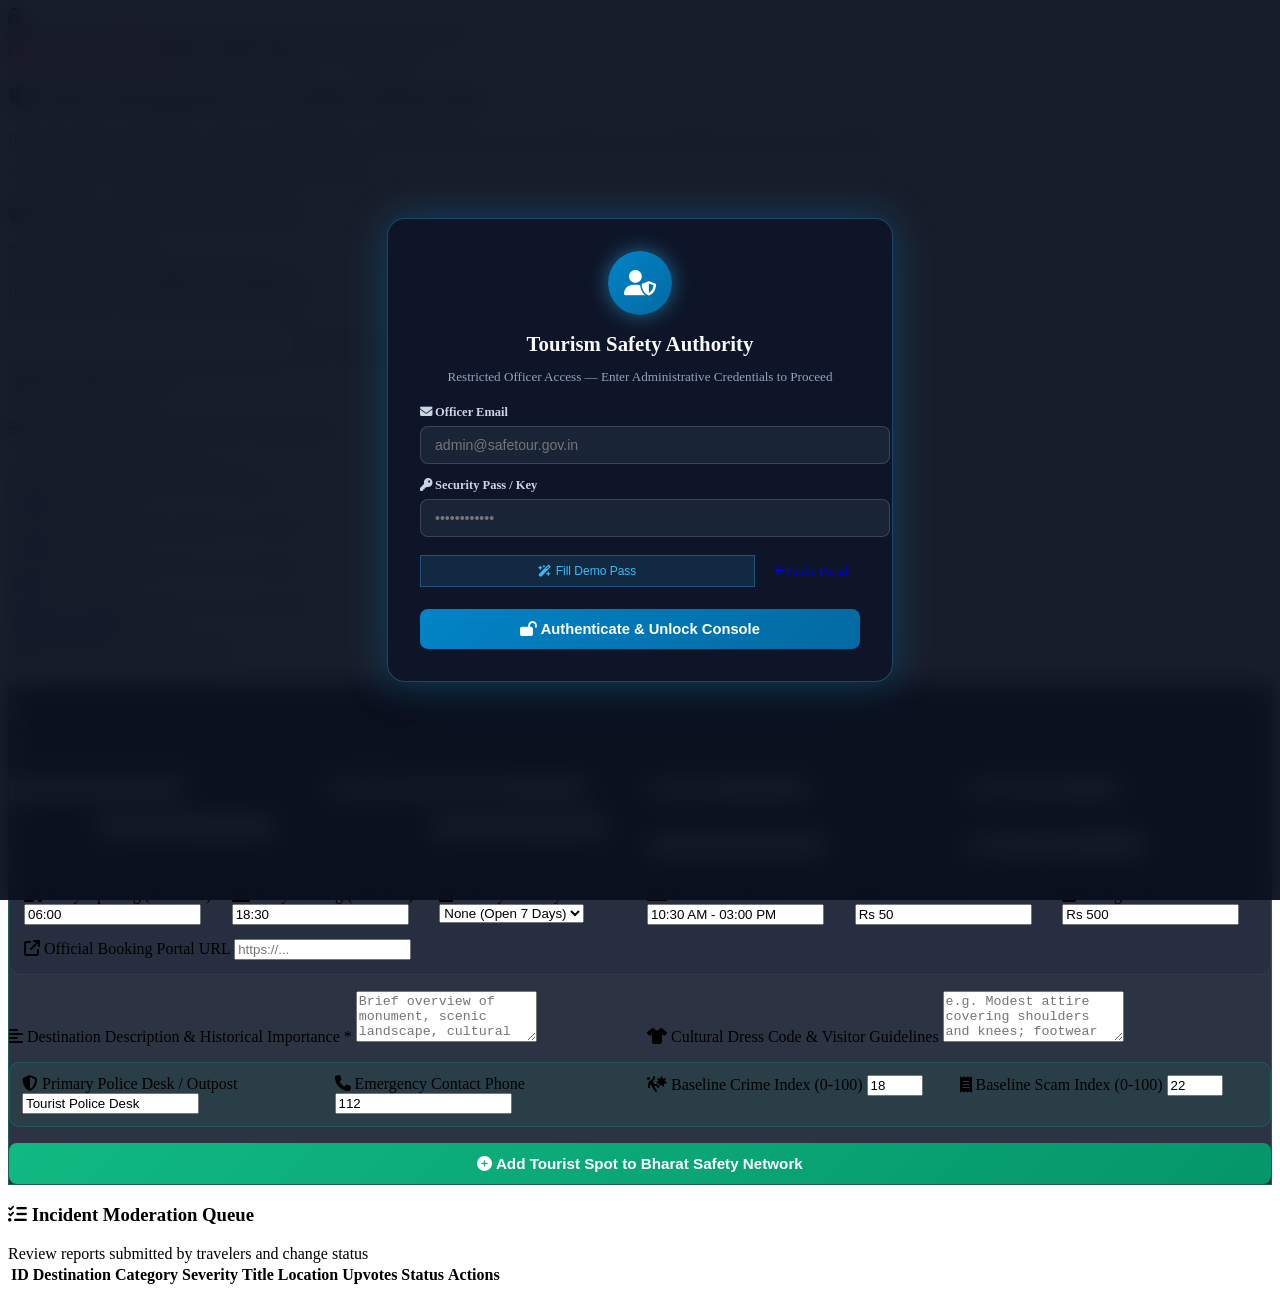
==== frontend/admin.html @ 081bbef0 "Initial commit: Tourist Destination Safety and Risk Assessment System" ====
<!DOCTYPE html>
<html lang="en">
<head>
  <meta charset="UTF-8">
  <meta name="viewport" content="width=device-width, initial-scale=1.0">
  <title>Tourism Safety Authority Console — SafeTour AI</title>
  <link rel="preconnect" href="https://fonts.googleapis.com">
  <link rel="preconnect" href="https://fonts.gstatic.com" crossorigin>
  <link href="https://fonts.googleapis.com/css2?family=Outfit:wght@300;400;500;600;700&family=Inter:wght@300;400;500;600&display=swap" rel="stylesheet">
  <link rel="stylesheet" href="https://cdnjs.cloudflare.com/ajax/libs/font-awesome/6.4.0/css/all.min.css">
  <link rel="stylesheet" href="/static/css/style.css">
</head>
<body class="admin-body">
  <div class="ambient-glow glow-1"></div>
  <div class="ambient-glow glow-2"></div>

  <!-- Admin Authentication Gate Modal -->
  <div id="adminAuthModal" class="auth-modal-backdrop" style="display: flex; position: fixed; inset: 0; z-index: 99999; background: rgba(10, 15, 29, 0.94); backdrop-filter: blur(12px); align-items: center; justify-content: center; padding: 20px;">
    <div class="auth-card" style="background: rgba(15, 23, 42, 0.95); border: 1px solid rgba(56, 189, 248, 0.3); border-radius: 18px; max-width: 440px; width: 100%; padding: 32px; box-shadow: 0 0 40px rgba(2, 132, 199, 0.35); text-align: center;">
      <div style="width: 64px; height: 64px; border-radius: 50%; background: linear-gradient(135deg, #0284c7, #0369a1); display: flex; align-items: center; justify-content: center; margin: 0 auto 16px auto; font-size: 1.6rem; color: #fff; box-shadow: 0 0 20px rgba(56, 189, 248, 0.5);">
        <i class="fa-solid fa-user-shield"></i>
      </div>
      <h2 style="font-size: 1.3rem; font-weight: 700; color: #f8fafc; margin-bottom: 6px;">Tourism Safety Authority</h2>
      <p style="font-size: 0.82rem; color: #94a3b8; margin-bottom: 20px;">Restricted Officer Access — Enter Administrative Credentials to Proceed</p>
      
      <form id="adminLoginForm" style="text-align: left; display: flex; flex-direction: column; gap: 14px;">
        <div>
          <label style="font-size: 0.78rem; font-weight: 600; color: #cbd5e1; display: block; margin-bottom: 6px;">
            <i class="fa-solid fa-envelope"></i> Officer Email
          </label>
          <input type="email" id="adminEmailInput" required placeholder="admin@safetour.gov.in" class="form-control" style="width: 100%; background: rgba(30, 41, 59, 0.8); border: 1px solid rgba(255, 255, 255, 0.15); border-radius: 8px; padding: 10px 14px; color: #fff; font-size: 0.88rem;">
        </div>

        <div>
          <label style="font-size: 0.78rem; font-weight: 600; color: #cbd5e1; display: block; margin-bottom: 6px;">
            <i class="fa-solid fa-key"></i> Security Pass / Key
          </label>
          <input type="password" id="adminPassInput" required placeholder="••••••••••••" class="form-control" style="width: 100%; background: rgba(30, 41, 59, 0.8); border: 1px solid rgba(255, 255, 255, 0.15); border-radius: 8px; padding: 10px 14px; color: #fff; font-size: 0.88rem;">
        </div>

        <div style="display: flex; gap: 8px; margin-top: 4px;">
          <button type="button" id="btnFillDemoAdminPass" class="btn-secondary" style="flex: 1; padding: 8px; font-size: 0.75rem; background: rgba(56, 189, 248, 0.12); border: 1px solid rgba(56, 189, 248, 0.3); color: #38bdf8;">
            <i class="fa-solid fa-wand-magic-sparkles"></i> Fill Demo Pass
          </button>
          <a href="/" class="btn-secondary" style="padding: 8px 12px; font-size: 0.75rem; text-decoration: none; display: flex; align-items: center;">
            <i class="fa-solid fa-arrow-left"></i> Public Portal
          </a>
        </div>

        <button type="submit" id="btnSubmitAdminPass" class="btn-primary" style="padding: 12px; font-size: 0.92rem; font-weight: 700; margin-top: 8px; background: linear-gradient(135deg, #0284c7, #0369a1); border: none; border-radius: 8px; color: #fff; cursor: pointer;">
          <i class="fa-solid fa-lock-open"></i> Authenticate & Unlock Console
        </button>

        <p id="adminLoginError" style="color: #f87171; font-size: 0.78rem; text-align: center; margin: 4px 0 0 0; display: none;"></p>
      </form>
    </div>
  </div>

  <!-- Real-Time Toast Notification Banner -->
  <div id="adminLiveToast" class="live-toast-banner" style="display:none;">
    <i class="fa-solid fa-bolt toast-icon"></i>
    <span id="adminToastMsg">Live environmental telemetry synchronized.</span>
  </div>

  <!-- Admin Navigation -->
  <header class="glass-nav admin-nav">
    <div class="nav-container">
      <div class="brand-logo" onclick="window.location.href='/'">
        <div class="logo-shield admin-shield">
          <i class="fa-solid fa-lock"></i>
        </div>
        <div class="logo-text">
          <span class="brand-title">SafeTour <span class="ai-badge admin-badge">AUTHORITY</span></span>
          <span class="brand-subtitle">Risk Management & Advisory Broadcast Portal</span>
        </div>
      </div>
      <div class="nav-actions">
        <span id="adminOfficerBadge" class="badge-tag" style="display: none; background: rgba(16, 185, 129, 0.2); color: #34d399; border: 1px solid #10b981; font-size: 0.75rem;">
          <i class="fa-solid fa-user-check"></i> <span id="adminOfficerName">Chief Safety Officer</span>
        </span>
        <a href="/responder" class="btn-live-sync" style="background: rgba(239, 68, 68, 0.2); border: 1px solid #ef4444; color: #f87171; text-decoration: none;">
          <i class="fa-solid fa-truck-medical"></i>
          <span>Police & Fire EOC</span>
        </a>
        <button id="adminBatchSyncBtn" class="btn-live-sync" title="Sync live Open-Meteo weather for all destinations">
          <i class="fa-solid fa-bolt"></i>
          <span>Sync All Live Weather</span>
        </button>
        <button id="adminLogoutBtn" class="btn-secondary" style="display: none; padding: 6px 12px; font-size: 0.78rem;">
          <i class="fa-solid fa-right-from-bracket"></i> Lock
        </button>
        <a href="/" class="btn-secondary">
          <i class="fa-solid fa-arrow-left"></i> Public Portal
        </a>
      </div>
    </div>
  </header>

  <main class="admin-container">
    <div class="admin-welcome-card">
      <div class="admin-welcome-text">
        <h2><i class="fa-solid fa-shield-halved"></i> Safety Management & Incident Moderation</h2>
        <p>Broadcast official travel alerts, adjust destination risk coefficients based on real-time field reports, and moderate crowd-sourced incidents.</p>
      </div>
      <div class="admin-status-tag">
        <span class="live-dot"></span> System Status: Online & Synchronized with Open-Meteo
      </div>
    </div>

    <div class="admin-grid-layout">
      <!-- Form 1: Broadcast Travel Advisory -->
      <div class="admin-card">
        <div class="card-header">
          <h3><i class="fa-solid fa-bullhorn"></i> Broadcast Official Safety Advisory</h3>
        </div>
        <form id="broadcastAdvisoryForm" class="admin-form">
          <div class="form-group">
            <label for="advDestination">Target Destination *</label>
            <select id="advDestination" required class="form-control">
              <!-- Populated via admin.js -->
            </select>
          </div>

          <div class="form-row">
            <div class="form-group flex-1">
              <label for="advAlertLevel">Alert Level *</label>
              <select id="advAlertLevel" required class="form-control">
                <option value="Info">Info (Standard Guidance)</option>
                <option value="Caution" selected>Caution (Heightened Vigilance)</option>
                <option value="Warning">Warning (Significant Hazard / High Risk)</option>
                <option value="Emergency">Emergency (Immediate Danger / Avoid Travel)</option>
              </select>
            </div>
            <div class="form-group flex-1">
              <label for="advIssuer">Issuing Authority *</label>
              <input type="text" id="advIssuer" value="National Tourism Safety Bureau" required class="form-control">
            </div>
          </div>

          <div class="form-group">
            <label for="advTitle">Advisory Title *</label>
            <input type="text" id="advTitle" placeholder="e.g. Coastal Monsoon High Tide Red Alert" required class="form-control">
          </div>

          <div class="form-group">
            <label for="advSummary">Advisory Details & Traveler Action Steps *</label>
            <textarea id="advSummary" rows="3" placeholder="Explain the hazard, affected zones, and exact precautionary measures..." required class="form-control"></textarea>
          </div>

          <button type="submit" class="btn-primary full-width">
            <i class="fa-solid fa-tower-broadcast"></i> Issue Public Advisory
          </button>
        </form>
      </div>

      <!-- Form 2: Dynamic Risk Coefficients Adjuster -->
      <div class="admin-card">
        <div class="card-header">
          <h3><i class="fa-solid fa-sliders"></i> Adjust Destination Safety Coefficients</h3>
        </div>
        <form id="updateMetricsForm" class="admin-form">
          <div class="form-group">
            <label for="metricDestSelect">Select Destination to Calibrate *</label>
            <select id="metricDestSelect" required class="form-control">
              <!-- Populated via admin.js -->
            </select>
          </div>

          <div class="slider-metric-row">
            <div class="slider-header">
              <span>Street & Violent Crime Index (0-100)</span>
              <strong id="dispCrimeVal">20</strong>
            </div>
            <input type="range" id="sliderCrime" min="0" max="100" value="20" class="custom-range">
          </div>

          <div class="slider-metric-row">
            <div class="slider-header">
              <span>Tourist Scam & Overpricing Index (0-100)</span>
              <strong id="dispScamVal">25</strong>
            </div>
            <input type="range" id="sliderScam" min="0" max="100" value="25" class="custom-range">
          </div>

          <div class="slider-metric-row">
            <div class="slider-header">
              <span>Weather / Natural Hazard Severity (0-100)</span>
              <strong id="dispWeatherVal">15</strong>
            </div>
            <input type="range" id="sliderWeather" min="0" max="100" value="15" class="custom-range">
          </div>

          <div class="slider-metric-row">
            <div class="slider-header">
              <span>Nighttime Lighting & Safety Score (0-100)</span>
              <strong id="dispNightVal">80</strong>
            </div>
            <input type="range" id="sliderNight" min="0" max="100" value="80" class="custom-range">
          </div>

          <button type="submit" class="btn-primary full-width">
            <i class="fa-solid fa-calculator"></i> Recalculate & Sync Safety Score
          </button>
        </form>
      </div>
    </div>

    <!-- Form 3: Register New Indian Tourist Destination -->
    <div class="admin-card full-width-card" style="margin-top: 24px; border: 1px solid rgba(16, 185, 129, 0.3); background: rgba(15, 23, 42, 0.88);">
      <div class="card-header flex-between">
        <h3><i class="fa-solid fa-map-location-dot" style="color: #10b981;"></i> Add New Indian Tourist Spot (Official Registry)</h3>
        <span class="hint-text" style="color: #34d399;"><i class="fa-solid fa-shield-check"></i> Integrated with Live Safety Scoring & Operational Timings</span>
      </div>
      <form id="createDestinationForm" class="admin-form" style="display: flex; flex-direction: column; gap: 16px;">
        <div style="display: grid; grid-template-columns: repeat(auto-fit, minmax(260px, 1fr)); gap: 14px;">
          <div class="form-group">
            <label for="newDestName"><i class="fa-solid fa-landmark"></i> Destination Name *</label>
            <input type="text" id="newDestName" placeholder="e.g. Kanyakumari: Vivekananda Rock Memorial & Sunset Point" required class="form-control">
          </div>

          <div class="form-group">
            <label for="newDestState"><i class="fa-solid fa-map-pin"></i> State / UT *</label>
            <select id="newDestState" required class="form-control">
              <option value="">Select State or Union Territory</option>
              <option value="Andhra Pradesh">Andhra Pradesh</option>
              <option value="Arunachal Pradesh">Arunachal Pradesh</option>
              <option value="Assam">Assam</option>
              <option value="Bihar">Bihar</option>
              <option value="Chhattisgarh">Chhattisgarh</option>
              <option value="Goa">Goa</option>
              <option value="Gujarat">Gujarat</option>
              <option value="Haryana">Haryana</option>
              <option value="Himachal Pradesh">Himachal Pradesh</option>
              <option value="Jharkhand">Jharkhand</option>
              <option value="Karnataka">Karnataka</option>
              <option value="Kerala">Kerala</option>
              <option value="Madhya Pradesh">Madhya Pradesh</option>
              <option value="Maharashtra">Maharashtra</option>
              <option value="Manipur">Manipur</option>
              <option value="Meghalaya">Meghalaya</option>
              <option value="Mizoram">Mizoram</option>
              <option value="Nagaland">Nagaland</option>
              <option value="Odisha">Odisha</option>
              <option value="Punjab">Punjab</option>
              <option value="Rajasthan">Rajasthan</option>
              <option value="Sikkim">Sikkim</option>
              <option value="Tamil Nadu">Tamil Nadu</option>
              <option value="Telangana">Telangana</option>
              <option value="Tripura">Tripura</option>
              <option value="Uttar Pradesh">Uttar Pradesh</option>
              <option value="Uttarakhand">Uttarakhand</option>
              <option value="West Bengal">West Bengal</option>
              <option value="Andaman & Nicobar Islands">Andaman & Nicobar Islands</option>
              <option value="Chandigarh">Chandigarh</option>
              <option value="Dadra & Nagar Haveli and Daman & Diu">Dadra & Nagar Haveli and Daman & Diu</option>
              <option value="Delhi">Delhi</option>
              <option value="Jammu & Kashmir">Jammu & Kashmir</option>
              <option value="Ladakh">Ladakh</option>
              <option value="Lakshadweep">Lakshadweep</option>
              <option value="Puducherry">Puducherry</option>
            </select>
          </div>

          <div class="form-group">
            <label for="newDestRegion"><i class="fa-solid fa-compass"></i> Geographical Zone *</label>
            <select id="newDestRegion" required class="form-control">
              <option value="South India">South India</option>
              <option value="North India">North India</option>
              <option value="West India">West India</option>
              <option value="East & North-East India">East & North-East India</option>
              <option value="Central India">Central India</option>
              <option value="Islands of India">Islands of India</option>
            </select>
          </div>

          <div class="form-group">
            <label for="newDestCategory"><i class="fa-solid fa-shapes"></i> Tourism Category *</label>
            <select id="newDestCategory" required class="form-control">
              <option value="Heritage & Forts">Heritage & Forts</option>
              <option value="Spiritual & Sacred">Spiritual & Sacred</option>
              <option value="Mountain & Adventure">Mountain & Adventure</option>
              <option value="Beach & Coastal">Beach & Coastal</option>
              <option value="Wildlife & Nature">Wildlife & Nature</option>
              <option value="Urban & Culture">Urban & Culture</option>
            </select>
          </div>
        </div>

        <div style="display: grid; grid-template-columns: repeat(auto-fit, minmax(200px, 1fr)); gap: 14px;">
          <div class="form-group">
            <label for="newDestLat"><i class="fa-solid fa-location-crosshairs"></i> Latitude *</label>
            <input type="number" step="0.0001" id="newDestLat" placeholder="e.g. 8.0780" required class="form-control">
          </div>
          <div class="form-group">
            <label for="newDestLng"><i class="fa-solid fa-location-crosshairs"></i> Longitude *</label>
            <input type="number" step="0.0001" id="newDestLng" placeholder="e.g. 77.5550" required class="form-control">
          </div>
          <div class="form-group">
            <label for="newDestImage"><i class="fa-solid fa-image"></i> Destination Image URL</label>
            <input type="url" id="newDestImage" placeholder="https://images.unsplash.com/..." class="form-control">
          </div>
          <div class="form-group">
            <label for="newDestSeason"><i class="fa-solid fa-calendar-check"></i> Best Time to Visit</label>
            <input type="text" id="newDestSeason" placeholder="e.g. October to March" value="October to March" class="form-control">
          </div>
        </div>

        <div style="display: grid; grid-template-columns: repeat(auto-fit, minmax(180px, 1fr)); gap: 14px; background: rgba(30, 41, 59, 0.4); padding: 14px; border-radius: 12px; border: 1px solid rgba(255,255,255,0.06);">
          <div class="form-group">
            <label for="newDestOpening"><i class="fa-solid fa-door-open"></i> Daily Opening (HH:MM)</label>
            <input type="text" id="newDestOpening" value="06:00" placeholder="06:00" class="form-control">
          </div>
          <div class="form-group">
            <label for="newDestClosing"><i class="fa-solid fa-door-closed"></i> Daily Closing (HH:MM)</label>
            <input type="text" id="newDestClosing" value="18:30" placeholder="18:30" class="form-control">
          </div>
          <div class="form-group">
            <label for="newDestWeeklyOff"><i class="fa-solid fa-calendar-xmark"></i> Weekly Off Day</label>
            <select id="newDestWeeklyOff" class="form-control">
              <option value="None">None (Open 7 Days)</option>
              <option value="Monday">Monday</option>
              <option value="Tuesday">Tuesday</option>
              <option value="Wednesday">Wednesday</option>
              <option value="Thursday">Thursday</option>
              <option value="Friday">Friday</option>
              <option value="Saturday">Saturday</option>
              <option value="Sunday">Sunday</option>
            </select>
          </div>
          <div class="form-group">
            <label for="newDestPeakRush"><i class="fa-solid fa-users-line"></i> Peak Rush Hours</label>
            <input type="text" id="newDestPeakRush" value="10:30 AM - 03:00 PM" placeholder="10:30 AM - 03:00 PM" class="form-control">
          </div>
          <div class="form-group">
            <label for="newDestDomesticFee"><i class="fa-solid fa-ticket"></i> Domestic Fee</label>
            <input type="text" id="newDestDomesticFee" value="Rs 50" placeholder="Rs 50" class="form-control">
          </div>
          <div class="form-group">
            <label for="newDestForeignFee"><i class="fa-solid fa-passport"></i> Foreign Fee</label>
            <input type="text" id="newDestForeignFee" value="Rs 500" placeholder="Rs 500" class="form-control">
          </div>
          <div class="form-group" style="grid-column: span 2;">
            <label for="newDestBookingUrl"><i class="fa-solid fa-arrow-up-right-from-square"></i> Official Booking Portal URL</label>
            <input type="url" id="newDestBookingUrl" placeholder="https://..." class="form-control">
          </div>
        </div>

        <div style="display: grid; grid-template-columns: repeat(auto-fit, minmax(260px, 1fr)); gap: 14px;">
          <div class="form-group">
            <label for="newDestDesc"><i class="fa-solid fa-align-left"></i> Destination Description & Historical Importance *</label>
            <textarea id="newDestDesc" rows="3" placeholder="Brief overview of monument, scenic landscape, cultural relevance..." required class="form-control"></textarea>
          </div>
          <div class="form-group">
            <label for="newDestEtiquette"><i class="fa-solid fa-shirt"></i> Cultural Dress Code & Visitor Guidelines</label>
            <textarea id="newDestEtiquette" rows="3" placeholder="e.g. Modest attire covering shoulders and knees; footwear removal at temple..." class="form-control"></textarea>
          </div>
        </div>

        <div style="display: grid; grid-template-columns: repeat(auto-fit, minmax(200px, 1fr)); gap: 14px; background: rgba(16, 185, 129, 0.08); padding: 12px; border-radius: 10px; border: 1px solid rgba(16, 185, 129, 0.2);">
          <div class="form-group">
            <label for="newDestPolice"><i class="fa-solid fa-shield-halved"></i> Primary Police Desk / Outpost</label>
            <input type="text" id="newDestPolice" placeholder="e.g. Kanyakumari Coastal Police" value="Tourist Police Desk" class="form-control">
          </div>
          <div class="form-group">
            <label for="newDestPolicePhone"><i class="fa-solid fa-phone"></i> Emergency Contact Phone</label>
            <input type="text" id="newDestPolicePhone" placeholder="112" value="112" class="form-control">
          </div>
          <div class="form-group">
            <label for="newDestCrime"><i class="fa-solid fa-person-falling-burst"></i> Baseline Crime Index (0-100)</label>
            <input type="number" min="0" max="100" id="newDestCrime" value="18" class="form-control">
          </div>
          <div class="form-group">
            <label for="newDestScam"><i class="fa-solid fa-receipt"></i> Baseline Scam Index (0-100)</label>
            <input type="number" min="0" max="100" id="newDestScam" value="22" class="form-control">
          </div>
        </div>

        <button type="submit" id="btnSubmitNewDest" class="btn-primary" style="padding: 12px 24px; font-size: 0.95rem; font-weight: 700; background: linear-gradient(135deg, #10b981, #059669); border: none; border-radius: 8px; color: #fff; cursor: pointer;">
          <i class="fa-solid fa-circle-plus"></i> Add Tourist Spot to Bharat Safety Network
        </button>
      </form>
    </div>

    <!-- Moderation Table: Reported Incidents -->
    <div class="admin-card full-width-card">
      <div class="card-header flex-between">
        <h3><i class="fa-solid fa-list-check"></i> Incident Moderation Queue</h3>
        <span class="hint-text">Review reports submitted by travelers and change status</span>
      </div>
      <div class="table-responsive">
        <table class="admin-table">
          <thead>
            <tr>
              <th>ID</th>
              <th>Destination</th>
              <th>Category</th>
              <th>Severity</th>
              <th>Title</th>
              <th>Location</th>
              <th>Upvotes</th>
              <th>Status</th>
              <th>Actions</th>
            </tr>
          </thead>
          <tbody id="adminIncidentsTableBody">
            <!-- Populated via admin.js -->
          </tbody>
        </table>
      </div>
    </div>
  </main>

  <script src="/static/js/admin.js"></script>
</body>
</html>
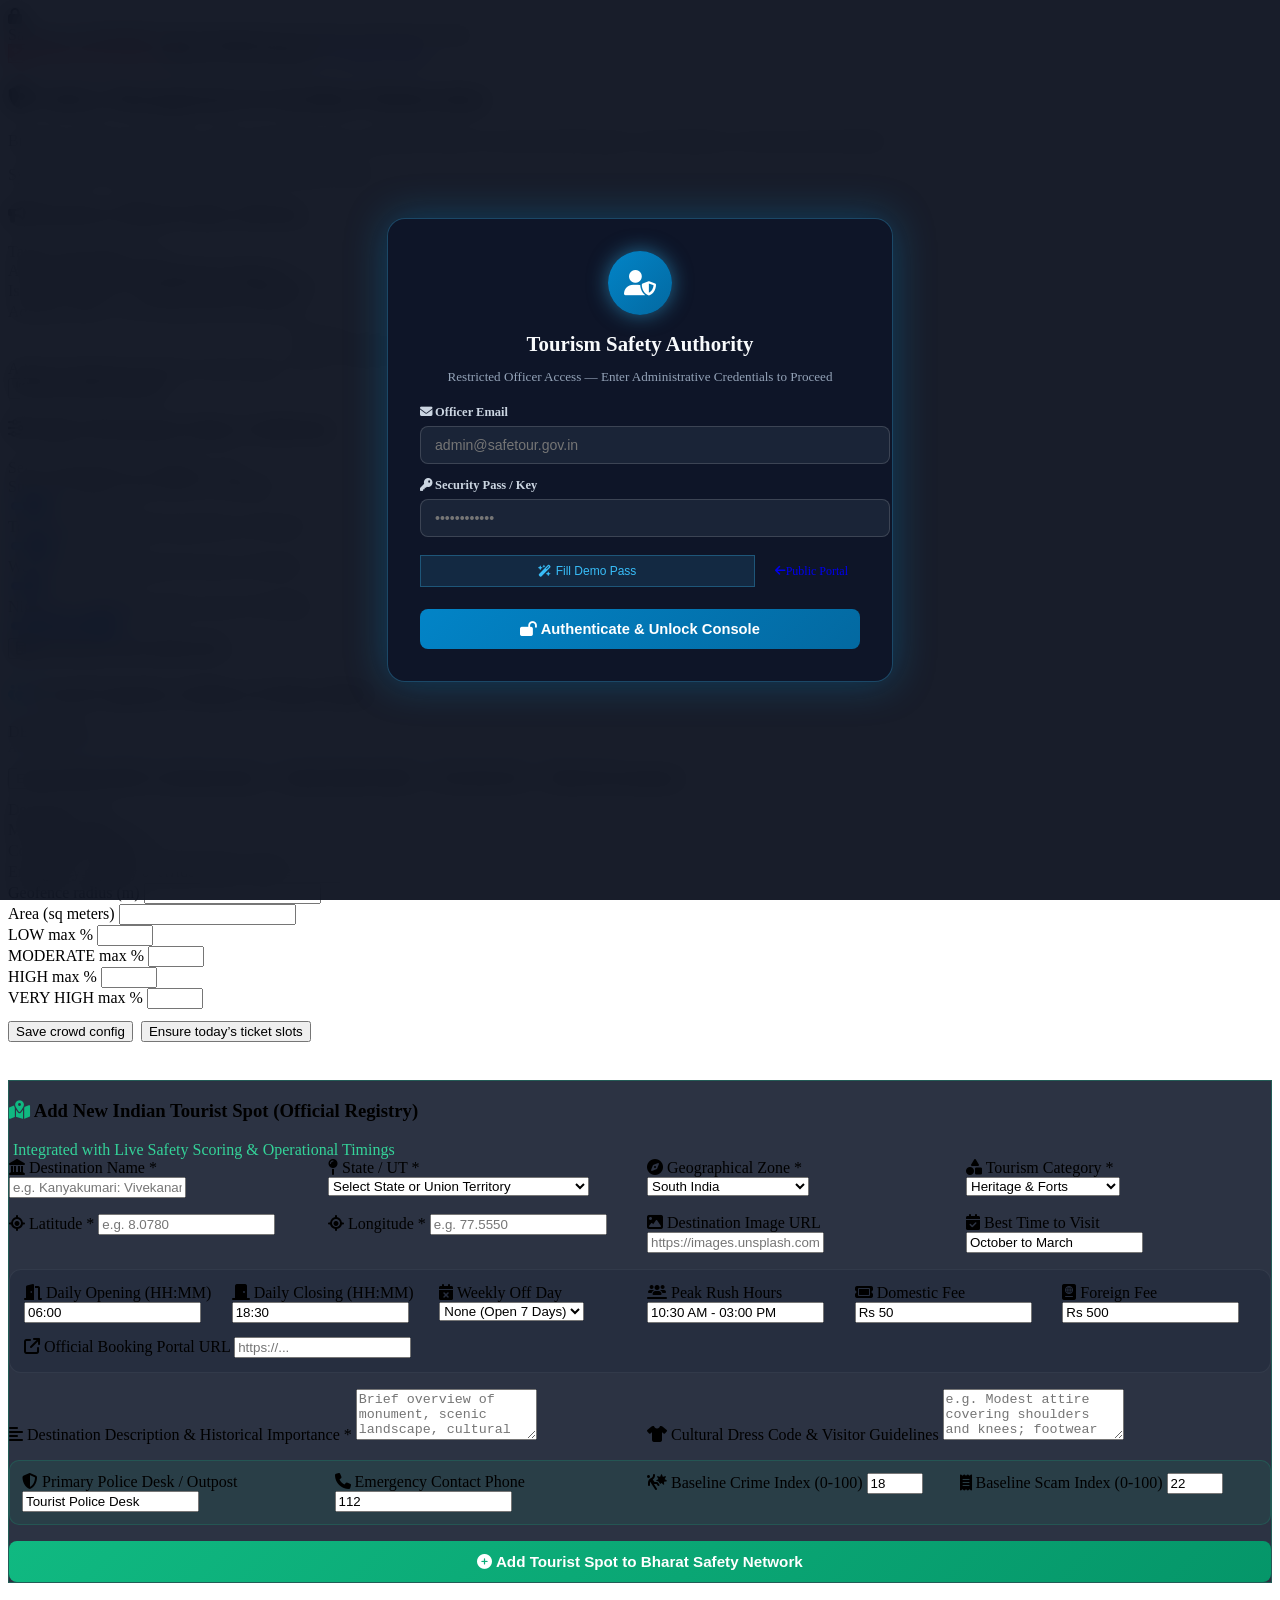
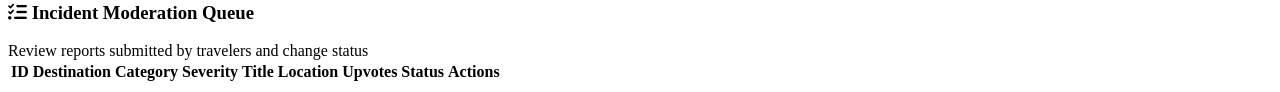
==== commit 27b4c8cc: "Add crowd intelligence, Best Time to Visit, and smart ticket booking. Integrate geofenced presence, " ====
--- a/frontend/admin.html
+++ b/frontend/admin.html
@@ -9,6 +9,7 @@
   <link href="https://fonts.googleapis.com/css2?family=Outfit:wght@300;400;500;600;700&family=Inter:wght@300;400;500;600&display=swap" rel="stylesheet">
   <link rel="stylesheet" href="https://cdnjs.cloudflare.com/ajax/libs/font-awesome/6.4.0/css/all.min.css">
   <link rel="stylesheet" href="/static/css/style.css">
+  <link rel="stylesheet" href="/static/css/crowd.css">
 </head>
 <body class="admin-body">
   <div class="ambient-glow glow-1"></div>
@@ -203,6 +204,70 @@
           </button>
         </form>
       </div>
+    </div>
+
+    <!-- Crowd Intelligence Admin -->
+    <div class="admin-card full-width-card admin-crowd-panel" style="margin-top: 24px;">
+      <div class="card-header flex-between">
+        <h3><i class="fa-solid fa-people-group" style="color:#38bdf8;"></i> Crowd Capacity, Geofence & Demo Mode</h3>
+        <span id="adminDemoModeBadge" class="crowd-demo-banner">DEMO OFF</span>
+      </div>
+      <p style="font-size:0.78rem;color:#94a3b8;margin:0 0 12px 0;">
+        Adjust capacity and thresholds. Estimates never claim GPS headcounts. Demo mode generates labeled DEMO DATA only.
+      </p>
+      <div style="display:flex;gap:8px;flex-wrap:wrap;margin-bottom:12px;">
+        <button type="button" class="btn-crowd-primary" id="btnEnableDemoMode">Enable DEMO MODE + bootstrap history</button>
+        <button type="button" class="btn-crowd-ghost" id="btnDisableDemoMode">Disable DEMO MODE</button>
+        <button type="button" class="btn-crowd-secondary" id="btnRunDemoTick">Run demo tick</button>
+        <button type="button" class="btn-crowd-ghost" id="btnRefreshAdminCrowd">Refresh live estimates</button>
+      </div>
+      <div class="admin-crowd-grid">
+        <div>
+          <label>Destination</label>
+          <select id="crowdConfigDestSelect"></select>
+        </div>
+        <div>
+          <label>Maximum capacity</label>
+          <input type="number" id="crowdMaxCapacity" min="10">
+        </div>
+        <div>
+          <label>Comfortable capacity</label>
+          <input type="number" id="crowdComfortCapacity" min="10">
+        </div>
+        <div>
+          <label>Emergency capacity override</label>
+          <input type="number" id="crowdEmergencyCap" min="0" placeholder="blank = none">
+        </div>
+        <div>
+          <label>Geofence radius (m)</label>
+          <input type="number" id="crowdGeofenceRadius" min="50">
+        </div>
+        <div>
+          <label>Area (sq meters)</label>
+          <input type="number" id="crowdAreaSqm" min="1">
+        </div>
+        <div>
+          <label>LOW max %</label>
+          <input type="number" id="crowdThreshLow" min="0" max="100">
+        </div>
+        <div>
+          <label>MODERATE max %</label>
+          <input type="number" id="crowdThreshMod" min="0" max="100">
+        </div>
+        <div>
+          <label>HIGH max %</label>
+          <input type="number" id="crowdThreshHigh" min="0" max="100">
+        </div>
+        <div>
+          <label>VERY HIGH max %</label>
+          <input type="number" id="crowdThreshVH" min="0" max="200">
+        </div>
+      </div>
+      <div style="margin-top:12px;display:flex;gap:8px;flex-wrap:wrap;">
+        <button type="button" class="btn-crowd-primary" id="btnSaveCrowdConfig">Save crowd config</button>
+        <button type="button" class="btn-crowd-secondary" id="btnEnsureTodaySlots">Ensure today’s ticket slots</button>
+      </div>
+      <div id="adminCrowdLiveList" style="margin-top:14px;font-size:0.78rem;color:#cbd5e1;max-height:240px;overflow:auto;"></div>
     </div>
 
     <!-- Form 3: Register New Indian Tourist Destination -->
